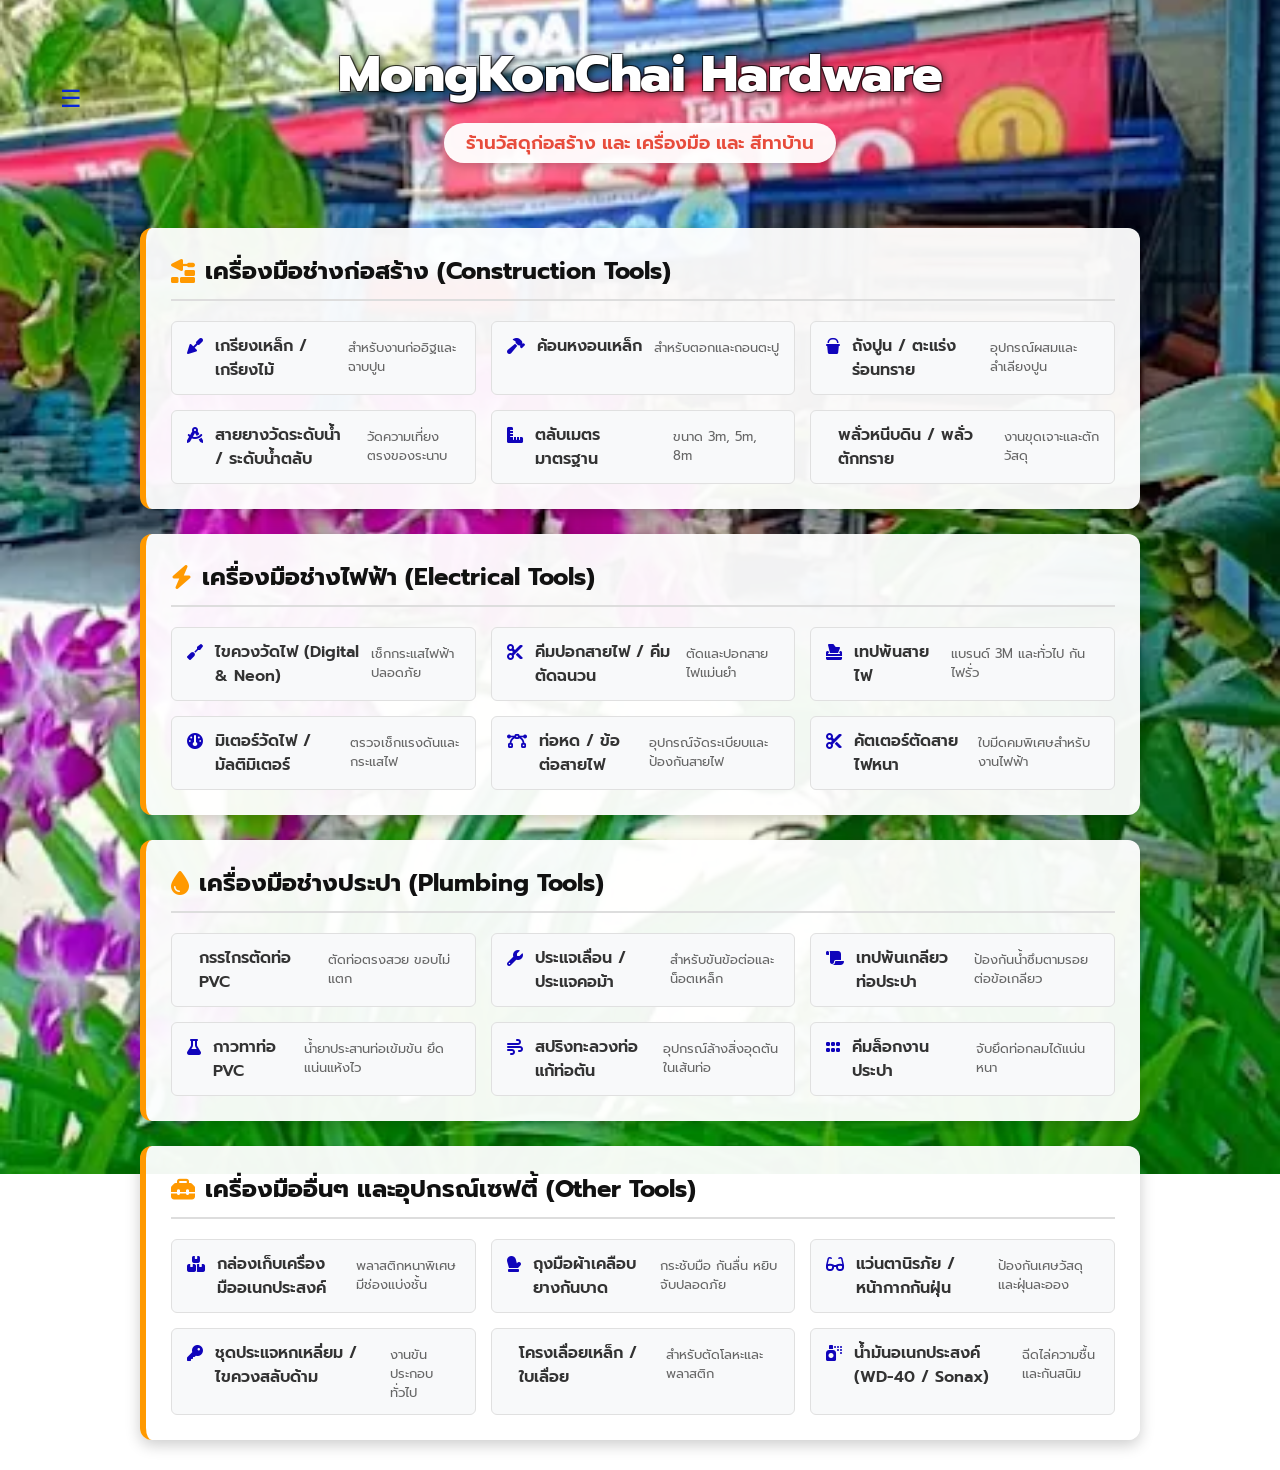
==== Another.html @ daf0af68 "Add files via upload" ====
<!DOCTYPE html>
<html lang="th">
<head>
    <meta charset="UTF-8">
    <meta name="viewport" content="width=device-width, initial-scale=1.0">
    <title>Another Items - MongKonChai Hardware</title>
    <link rel="stylesheet" href="style.css">
    <link href="https://fonts.googleapis.com/css2?family=Prompt:wght@400;600;800&display=swap" rel="stylesheet">
    
    <link rel="stylesheet" href="https://cdnjs.cloudflare.com/ajax/libs/font-awesome/6.4.0/css/all.min.css">
</head>
<body> 
    <div id="nav"> 
        <span class="burger-icon" onclick="showMenu()">☰</span>
        <div class="header">
            <h1>MongKonChai Hardware</h1>
            <h2>ร้านวัสดุก่อสร้าง และ เครื่องมือ และ สีทาบ้าน</h2>
        </div>
    </div> 

    <div id="main-page">
        <div class="menu-links" id="sidebar-menu">
            <span class="close-icon" onclick="closeMenu()">&times;</span>
            <div class="sub">
                <a href="index.html"><button class="btn">Home</button></a>
                <a href="https://share.google/1BCmZyEOqx1iikYS7"><button class="btn">Location</button></a>
                <a href="contact.html"><button class="btn">Contact</button></a>
                <a href="Another.html"><button class="btn">Another Items</button></a>

                <div class="dropdown">
                    <button class="btn dropbtn">Other Product ▾</button>
                    <div class="dropdown-content">
                        <a href="#" onclick="filterLists('all')">ดูทั้งหมด</a>
                        <a href="#" onclick="filterLists('construction')">เครื่องมือช่างก่อสร้าง</a>
                        <a href="#" onclick="filterLists('electrical')">เครื่องมือช่างไฟฟ้า</a>
                        <a href="#" onclick="filterLists('plumbing')">เครื่องมือช่างประปา</a>
                        <a href="#" onclick="filterLists('others')">เครื่องมืออื่นๆ</a>
                    </div>
                </div>
            </div>
        </div>
    </div>

    <div class="text-list-wrapper">

        <div class="category-box" data-panel="construction">
            <h2><i class="fa-solid fa-trowel-bricks text-logo"></i> เครื่องมือช่างก่อสร้าง (Construction Tools)</h2>
            <ul class="item-ul">
                <li><i class="fa-solid fa-trowel"></i> เกรียงเหล็ก / เกรียงไม้ <span>สำหรับงานก่ออิฐและฉาบปูน</span></li>
                <li><i class="fa-solid fa-hammer"></i> ค้อนหงอนเหล็ก <span>สำหรับตอกและถอนตะปู</span></li>
                <li><i class="fa-solid fa-bucket"></i> ถังปูน / ตะแร่งร่อนทราย <span>อุปกรณ์ผสมและลำเลียงปูน</span></li>
                <li><i class="fa-solid fa-compass-drafting"></i> สายยางวัดระดับน้ำ / ระดับน้ำตลับ <span>วัดความเที่ยงตรงของระนาบ</span></li>
                <li><i class="fa-solid fa-ruler-combined"></i> ตลับเมตรมาตรฐาน <span>ขนาด 3m, 5m, 8m</span></li>
                <li><i class="fa-solid fa-shovel"></i> พลั่วหนีบดิน / พลั่วตักทราย <span>งานขุดเจาะและตักวัสดุ</span></li>
            </ul>
        </div>

        <div class="category-box" data-panel="electrical">
            <h2><i class="fa-solid fa-bolt text-logo"></i> เครื่องมือช่างไฟฟ้า (Electrical Tools)</h2>
            <ul class="item-ul">
                <li><i class="fa-solid fa-screwdriver"></i> ไขควงวัดไฟ (Digital & Neon) <span>เช็กกระแสไฟฟ้าปลอดภัย</span></li>
                <li><i class="fa-solid fa-scissors"></i> คีมปอกสายไฟ / คีมตัดฉนวน <span>ตัดและปอกสายไฟแม่นยำ</span></li>
                <li><i class="fa-solid fa-box-tissue"></i> เทปพันสายไฟ <span>แบรนด์ 3M และทั่วไป กันไฟรั่ว</span></li>
                <li><i class="fa-solid fa-gauge"></i> มิเตอร์วัดไฟ / มัลติมิเตอร์ <span>ตรวจเช็กแรงดันและกระแสไฟ</span></li>
                <li><i class="fa-solid fa-bezier-curve"></i> ท่อหด / ข้อต่อสายไฟ <span>อุปกรณ์จัดระเบียบและป้องกันสายไฟ</span></li>
                <li><i class="fa-solid fa-cut"></i> คัตเตอร์ตัดสายไฟหนา <span>ใบมีดคมพิเศษสำหรับงานไฟฟ้า</span></li>
            </ul>
        </div>

        <div class="category-box" data-panel="plumbing">
            <h2><i class="fa-solid fa-droplet text-logo"></i> เครื่องมือช่างประปา (Plumbing Tools)</h2>
            <ul class="item-ul">
                <li><i class="fa-solid fa-circle-cut"></i> กรรไกรตัดท่อ PVC <span>ตัดท่อตรงสวย ขอบไม่แตก</span></li>
                <li><i class="fa-solid fa-wrench"></i> ประแจเลื่อน / ประแจคอม้า <span>สำหรับขันข้อต่อและน็อตเหล็ก</span></li>
                <li><i class="fa-solid fa-scroll"></i> เทปพันเกลียวท่อประปา <span>ป้องกันน้ำซึมตามรอยต่อข้อเกลียว</span></li>
                <li><i class="fa-solid fa-flask"></i> กาวทาท่อ PVC <span>น้ำยาประสานท่อเข้มข้น ยึดแน่นแห้งไว</span></li>
                <li><i class="fa-solid fa-wind"></i> สปริงทะลวงท่อแก้ท่อตัน <span>อุปกรณ์ล้างสิ่งอุดตันในเส้นท่อ</span></li>
                <li><i class="fa-solid fa-grip"></i> คีมล็อกงานประปา <span>จับยึดท่อกลมได้แน่นหนา</span></li>
            </ul>
        </div>

        <div class="category-box" data-panel="others">
            <h2><i class="fa-solid fa-toolbox text-logo"></i> เครื่องมืออื่นๆ และอุปกรณ์เซฟตี้ (Other Tools)</h2>
            <ul class="item-ul">
                <li><i class="fa-solid fa-boxes-stacked"></i> กล่องเก็บเครื่องมืออเนกประสงค์ <span>พลาสติกหนาพิเศษ มีช่องแบ่งชั้น</span></li>
                <li><i class="fa-solid fa-mitten"></i> ถุงมือผ้าเคลือบยางกันบาด <span>กระชับมือ กันลื่น หยิบจับปลอดภัย</span></li>
                <li><i class="fa-solid fa-glasses"></i> แว่นตานิรภัย / หน้ากากกันฝุ่น <span>ป้องกันเศษวัสดุและฝุ่นละออง</span></li>
                <li><i class="fa-solid fa-key"></i> ชุดประแจหกเหลี่ยม / ไขควงสลับด้าม <span>งานขันประกอบทั่วไป</span></li>
                <li><i class="fa-solid fa-saw"></i> โครงเลื่อยเหล็ก / ใบเลื่อย <span>สำหรับตัดโลหะและพลาสติก</span></li>
                <li><i class="fa-solid fa-spray-can"></i> น้ำมันอเนกประสงค์ (WD-40 / Sonax) <span>ฉีดไล่ความชื้นและกันสนิม</span></li>
            </ul>
        </div>

    </div>
    

    <script src="script.js"></script>
</body>
</html>
---- style.css ----
/* =========================================================
   1. GLOBAL & VIEWPORT CONTROL (RESPONSIVE SUPPORT)
   ========================================================= */
body {
    background: url('unnamed.png');
    background-size: cover;
    background-position: center;
    background-repeat: no-repeat;
    background-attachment: fixed;
    margin: 0;
    padding: 0;
    
    /* Responsive width: Locks size on desktop but allows shrinking on mobile */
    width: 100%; 
    max-width: 1200px; 
    margin-left: auto;
    margin-right: auto;
    display: block; 
    box-sizing: border-box;
}

/* =========================================================
   2. HEADER & BURGER ICON NAVIGATION
   ========================================================= */
#nav {
    background: linear-gradient(135deg, #18acb600, #a0db1600);
    padding: 15px;
    display: flex;
    align-items: center;
    width: 100%;
    box-sizing: border-box;
    position: relative; 
}

.burger-icon {
    font-size: 24px;
    cursor: pointer;
    color: rgb(8, 39, 216);
    position: absolute;
    left: 20px;
    top: 50%;
    transform: translateY(-50%);
    z-index: 10;
}

.burger-icon:hover {
    transition: 0.3s;
    color: #111;
}

.header {
    text-align: center;
    width: 100%;
    display: flex;
    justify-content: center;
    align-items: center;
    flex-direction: column;
    padding: 20px 0; 
}

.header h1 {
    font-family: 'Prompt', sans-serif;
    color: #ffffff;             
    font-size: 3.2rem;          
    font-weight: 800;           
    margin: 0 0 10px 0;         
    letter-spacing: -0.5px;
    text-shadow: 2px 2px 8px rgba(0, 0, 0, 0.7), 
                 -1px -1px 0 rgba(0, 0, 0, 0.5),  
                  1px -1px 0 rgba(0, 0, 0, 0.5),
                 -1px  1px 0 rgba(0, 0, 0, 0.5),
                  1px  1px 0 rgba(0, 0, 0, 0.5);
}

.header h2 {
    font-family: 'Prompt', sans-serif;
    color: #e74c3c;             
    font-size: 1.15rem;         
    font-weight: 600;           
    margin: 0;                  
    background-color: rgba(255, 255, 255, 0.95); 
    padding: 6px 22px;          
    border-radius: 30px;        
    box-shadow: 0 4px 10px rgba(0, 0, 0, 0.2); 
    display: inline-block;      
}

/* =========================================================
   3. SIDEBAR MENU STYLES
   ========================================================= */
.menu-links {
    position: fixed;
    top: 0;
    left: -250px; 
    width: 250px;
    height: 100vh;
    border: 1px solid rgba(255, 255, 255, 0.2);
    background-color: rgba(0, 0, 0, 0.2);
    transition: 0.3s;
    padding-top: 60px;
    box-sizing: border-box;
    z-index: 999;
}

.menu-links a {
    color: white;
    text-decoration: none;
    padding: 10px 20px;
    display: block;
}

.close-icon {
    position: absolute;
    top: 15px;
    right: 20px;
    font-size: 24px;
    color: white;
    cursor: pointer;
}

.btn {
    padding: 10px 20px;
    background: linear-gradient(135deg, #00ffb3, #00b3ff);
    border: none;
    border-radius: 25px;
    cursor: pointer;
    font-weight: bold;
    color: #111;
    font-size: 15px;
    box-shadow: 0 4px 15px rgba(0, 255, 179, 0.3);
    transition: 0.3s;
    width: 150px;
    height: 40px;
}

.btn:hover {
    transform: translateY(-2px);
    box-shadow: 0 6px 20px rgba(0, 255, 179, 0.5);
}

/* =========================================================
   4. WEBPAGE CONTAINERS STRIP SYSTEM (ZIGZAG)
   ========================================================= */
.first-container, 
.second-container, 
.third-container, 
.fourth-container, 
.fifth-container {
    width: 100%;          
    text-align: center;
    height: auto;
    min-height: 500px;
    border-radius: 10px;
    margin-top: 35px;
    margin-bottom: 35px;
    position: relative;
    box-sizing: border-box;
    padding: 20px;
}

.first-container {
    background: linear-gradient(135deg, #5b615f57, #5e8596b7);
    transform: translateX(0px);
}

.second-container {
    background: linear-gradient(135deg, #04b422c5, #2316dbb7);
    transform: translateX(20px); 
}

.third-container {
    background: linear-gradient(135deg, #c720bfc0, #ca350fce);
    transform: translateX(0px);
}

.fourth-container {
    background: linear-gradient(135deg, #d6da0ece, #08e42dc4);
    transform: translateX(20px);
}

.fifth-container {
    background: linear-gradient(135deg, #0213ffb0, #9f03beb7);
    transform: translateX(0px);
}

.first-container span,
.second-container span,
.third-container span,
.fourth-container span,
.fifth-container span {
    cursor: pointer;
    display: block;
}

.construction-object:hover,
.metal-object:hover,
.color-object:hover ,
.other:hover,
.wood:hover {
    color: yellow;
    transform: translateY(-5px);
    transition: 0.3s;
}
h3{
    color :#ff9900;
    background-color: #1004bba6;
    
}
.construction-object,
.metal-object,
.color-object ,
.other,
.wood p{
    color: #02007adc;
}

/* =========================================================
   5. PORTRAIT WIDE PRODUCT CARDS
   ========================================================= */
.container {
    width: 100%;
    display: flex;
    justify-content: center;
    height: 400px;
    gap: 8px;
    transition: 0.3s;
    padding: 0;
    margin: 20px auto 0 auto;
    list-style: none;
}

.container:hover {
    gap: 0;
}

.container li {
    position: relative;
    overflow: hidden; 
    flex: 1 1 180px;  
    cursor: pointer;
    border-radius: 10px;
    border: 1.2px solid #eee;
    box-shadow: 5px 10px 15px rgba(0, 0, 0, 0.4), -2px -5px 10px rgba(0, 0, 0, 0.1);
    transition: all 0.4s cubic-bezier(0.25, 1, 0.5, 1);
}

.container li:hover {
    flex: 4 0 550px; 
    scale: 1.05;
    z-index: 10;
    opacity: 1;
}

.container li img {
    position: absolute;
    top: 50%;
    left: 50%;
    transform: translate(-50%, -50%);
    width: 100%;
    height: 100%;
    object-fit: cover;
    transition: 0.3s;
}

.container li .content {
    position: absolute;
    top: 0;
    left: 0;
    right: 0;
    bottom: 0;
    z-index: 1;
    color: #fff;
    padding: 15px;
    background: linear-gradient(0deg, rgb(0 0 0 / 85%) 15%, rgb(255 255 255 / 0%) 100%);
    opacity: 0;
    visibility: hidden;
    transition: 0.3s ease;
}

.container li .content span {
    opacity: 0;
    visibility: hidden;
    transform: scale(0.85) translateX(-50%);
    bottom: 10px;
    position: absolute;
    z-index: 3;
    left: 50%;
    text-align: center;
    width: 85%;
    font-family: 'Prompt', sans-serif;
}

.container li:hover .content {
    opacity: 1;
    visibility: visible;
}

.container li:hover span { 
    transform: scale(1) translateX(-50%);
    opacity: 1;
    visibility: visible;
}

.content p, .content h2 {
    font-size: small;
    color: #ffffff; 
    background-color: rgba(0, 0, 0, 0.65); 
    padding: 6px;
    border-radius: 4px;
    margin: 5px 0;
}

/* =========================================================
   6. RESPONSIVE MEDIA QUERY FOR SMARTPHONES & TABLETS
   ========================================================= */
@media (max-width: 992px) {
    body {
        width: 100%;
        padding: 10px;
    }

    /* Cancel desktop shifting on mobile view */
    .second-container, 
    .fourth-container {
        transform: translateX(0px) !important;
    }

    .first-container, 
    .second-container, 
    .third-container, 
    .fourth-container, 
    .fifth-container {
        width: 100% !important;
        margin-left: 0 !important;
        margin-right: 0 !important;
        height: auto !important;
    }

    /* Convert horizontal layout to clean standard vertical block scrolling */
    .container {
        display: block !important; 
        height: auto !important;
        padding: 0 !important;
        margin: 15px auto 0 auto !important;
    }

    /* Beautiful small portrait-card standard for smartphones */
    .container li {
        display: block !important;
        position: relative !important;
        top: auto !important;
        left: auto !important;
        transform: none !important;
        width: 100% !important;
        max-width: 320px !important; /* Perfect phone width proportions */
        height: 250px !important;    /* Clean small portrait style height */
        margin: 15px auto !important; /* Center card and make spacing */
        flex: none !important;
    }

    /* Control responsiveness behavior on mobile interactions */
    .container li:hover {
        scale: 1.03 !important;
        flex: none !important;
        width: 100% !important;
        max-width: 320px !important;
    }

    .container li .content {
        opacity: 1 !important;
        visibility: visible !important;
        background: linear-gradient(0deg, rgb(0 0 0 / 75%) 35%, rgb(255 255 255 / 0%) 100%) !important;
    }

    .container li .content span {
        opacity: 1 !important;
        visibility: visible !important;
        transform: scale(1) translateX(-50%) !important;
    }
}
.contactqr img{
    width :80%;
    display: block;
    margin-left: auto;
    margin-right: auto;
    border-radius: 10px;
}/* นำส่วนนี้ไปเขียนต่อท้ายไฟล์ style.css เดิมของคุณ */

.text-list-wrapper {
    width: 100%;
    max-width: 1000px;
    margin: 30px auto;
    text-align: left;
    padding: 0 20px;
}

.category-box {
    background: rgba(255, 255, 255, 0.95);
    border-radius: 12px;
    padding: 25px;
    margin-bottom: 25px;
    box-shadow: 0 5px 15px rgba(0,0,0,0.2);
    border-left: 6px solid #ff9900;
}

.category-box h2 {
    font-family: 'Prompt', sans-serif;
    color: #111;
    margin-top: 0;
    border-bottom: 2px solid #ddd;
    padding-bottom: 10px;
    display: flex;
    align-items: center;
    gap: 10px;
}

/* ตกแต่งโลโก้ไอคอนหน้าหัวข้อหลัก */
.text-logo {
    color: #ff9900;
}

.item-ul {
    list-style: none;
    padding: 0;
    margin: 0;
    display: grid;
    grid-template-columns: repeat(auto-fill, minmax(280px, 1fr));
    gap: 15px;
}

.item-ul li {
    font-family: 'Prompt', sans-serif;
    background: #f8f9fa;
    padding: 12px 15px;
    border-radius: 6px;
    border: 1px solid #e0e0e0;
    color: #333;
    font-weight: 600;
    transition: 0.2s;
    display: flex;
    align-items: flex-start;
    gap: 12px; /* ระยะห่างระหว่างโลโก้ไอคอนกับชื่อสิ่งของ */
}

/* ปรับแต่งไอคอน/โลโก้ขนาดเล็กหน้ารายชื่อสิ่งของ */
.item-ul li i {
    color: #1004bb;
    font-size: 16px;
    margin-top: 4px;
    transition: 0.2s;
}

.item-ul li:hover {
    background: #ff9900;
    color: #fff;
    transform: translateY(-2px);
    border-color: #ff9900;
}

/* สลับสีไอคอนเป็นสีขาวตอนเมาส์ชี้เพื่อความชัดเจน */
.item-ul li:hover i {
    color: #fff;
}

.item-ul li span {
    display: block;
    font-size: 13px;
    color: #666;
    font-weight: normal;
    margin-top: 4px;
}

.item-ul li:hover span {
    color: #fff;
}

/* โครงสร้างเมนู Dropdown เสริมใน Sidebar */
.menu-links .dropdown {
    position: relative;
    display: block;
    width: 100%;
    margin-top: 15px;
    padding: 0 20px;
    box-sizing: border-box;
}

.menu-links .dropbtn {
    width: 150px;
    height: 40px;
    text-align: center;
    background: linear-gradient(135deg, #ff9900, #ff5500);
    color: white;
    border: none;
    border-radius: 25px;
    font-weight: bold;
    cursor: pointer;
    box-shadow: 0 4px 15px rgba(255, 85, 0, 0.3);
    transition: 0.3s;
}

.menu-links .dropdown-content {
    display: none;
    position: absolute;
    top: 45px;
    left: 20px;
    background-color: rgba(0, 0, 0, 0.95);
    min-width: 180px;
    box-shadow: 0px 8px 16px rgba(0,0,0,0.5);
    z-index: 1000;
    border-radius: 10px;
    overflow: hidden;
}

.menu-links .dropdown-content a {
    color: #ffffff !important;
    padding: 12px 16px !important;
    text-decoration: none;
    display: block;
    font-size: 14px;
    transition: 0.2s;
}

.menu-links .dropdown-content a:hover {
    background-color: #ff9900;
    color: #111111 !important;
}

.dropdown:hover .dropdown-content {
    display: block;
}
/* =========================================================
   9. SOLO PRODUCT OBJECT STYLES
   ========================================================= */
.solo-object-wrapper {
    width: 100%;
    margin-top: 20px;
    margin-bottom: 20px;
}

/* ควบคุมให้การ์ดเดี่ยวที่อยู่ใน Container นี้ แผ่ขยายขนาดความกว้างเต็มที่เมื่อเมาส์ชี้ */
.solo-object-wrapper .container li {
    flex: 1 1 100%; /* บังคับให้ออบเจกต์ชิ้นเดี่ยวใช้พื้นที่เต็มขนาดกล่องอย่างสวยงาม */
}
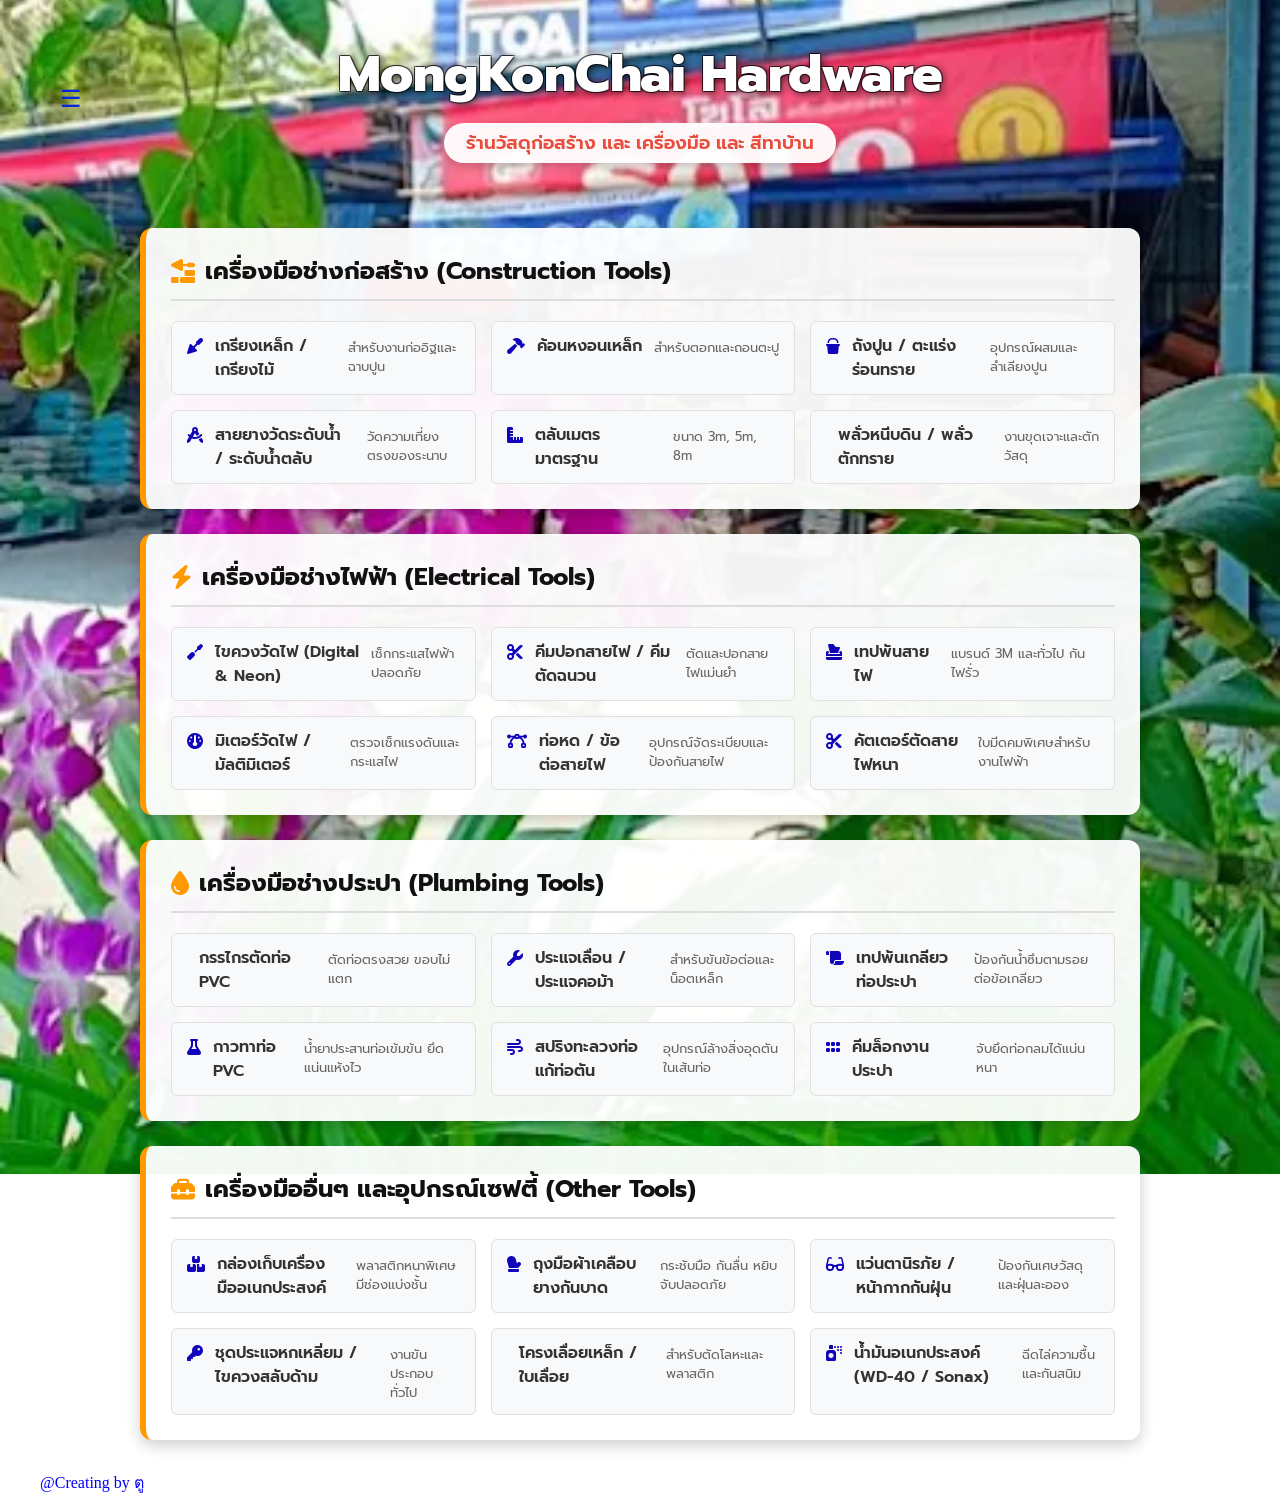
==== commit 7dca50ad: "Update Another.html" ====
--- a/Another.html
+++ b/Another.html
@@ -92,8 +92,8 @@
         </div>
 
     </div>
-    
+    <footer style="align-items: right; justify-self: flex-end; color: blue;">@Creating by ตู</footer>
+</body>
+    <script src="script.js"></script>
 
-    <script src="script.js"></script>
-</body>
-</html>+</html>
